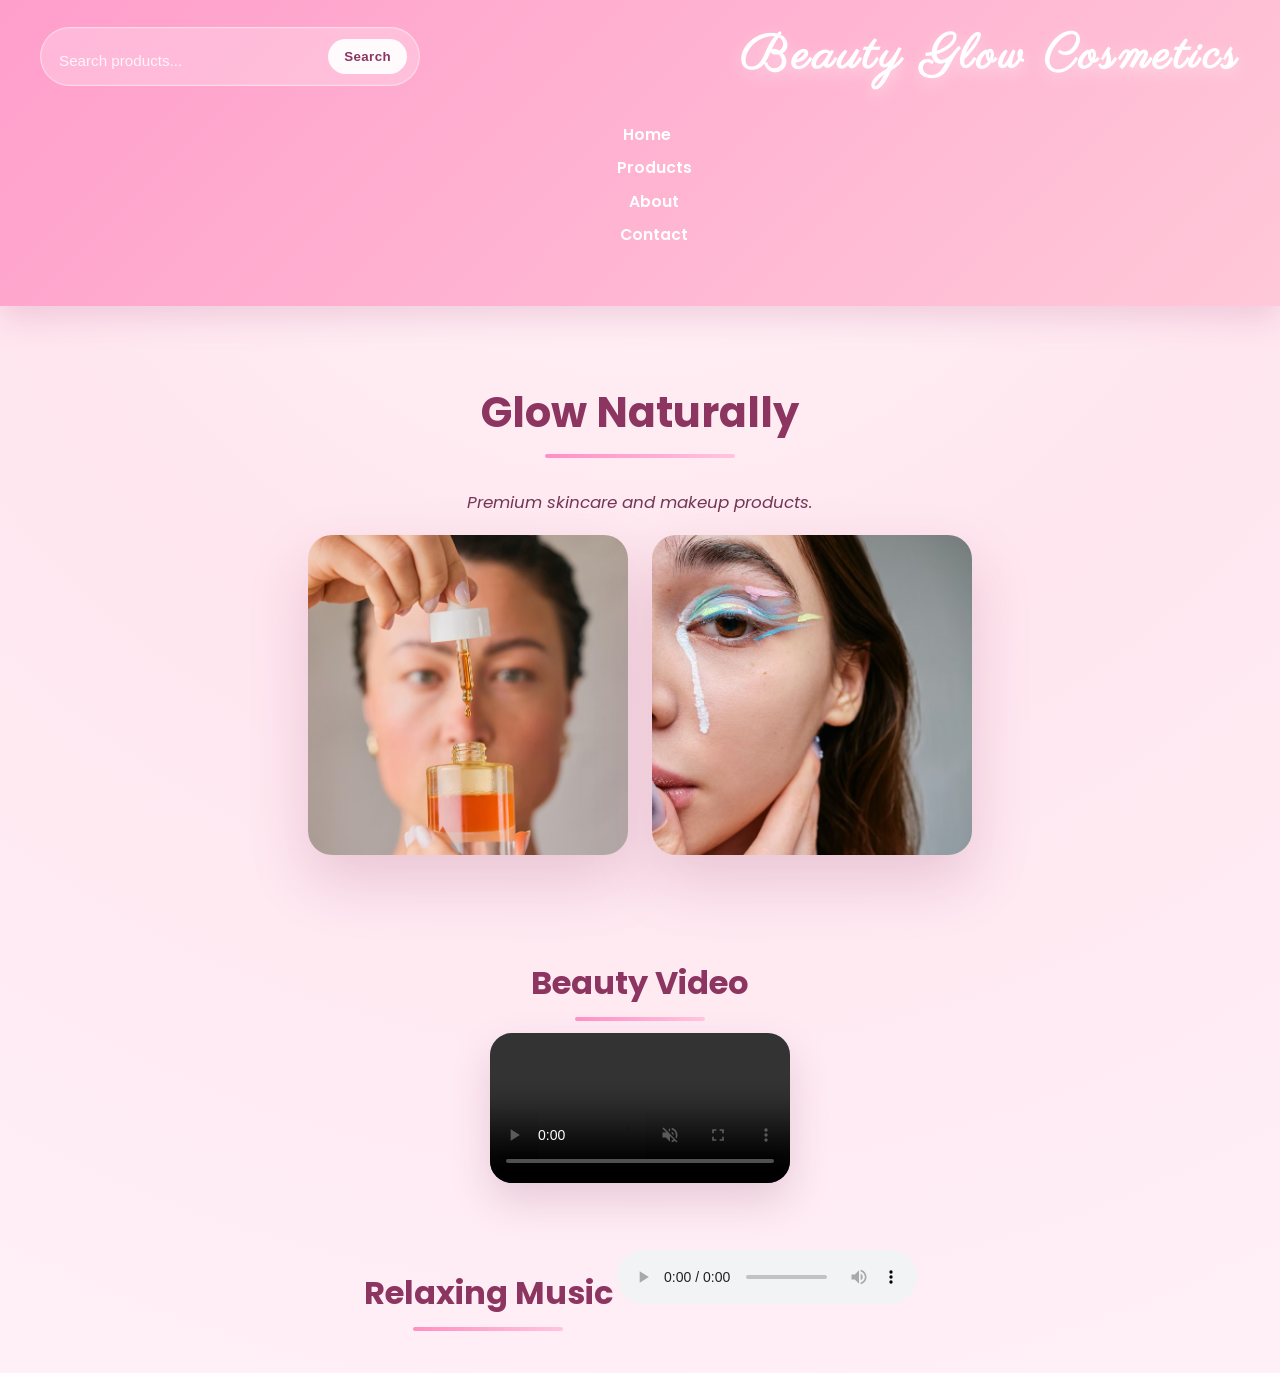
==== index.html @ d343860a "product kısmı düzeltildi" ====
<!DOCTYPE html>
<html lang="en">
<head>
    <meta charset="UTF-8">
    <meta name="viewport" content="width=device-width, initial-scale=1.0">
    <title>Beauty Glow</title>

    <link rel="stylesheet" href="index.css">
</head>
<body>

<header>
    <div class="header-top">
        <div class="search-area">
            <form class="search-form" action="products.html" method="get">
                <input type="search" name="q" placeholder="Search products..." aria-label="Search products">
                <button type="submit">Search</button>
            </form>
        </div>
        <h1>Beauty Glow Cosmetics</h1>
    </div>

    <nav>
        <a href="index.html">Home</a>
        <a href="products.html">Products</a>
        <a href="about.html">About</a>
        <a href="contact.html">Contact</a>
    </nav>

</header>

<section class="hero">

    <h2>Glow Naturally</h2>

    <p>
        Premium skincare and makeup products.
    </p>

    <img src="images/banner.jpg" width="500">
    <img src="images/banner (2).jpg" width="500">


</section>

<section>

    <h2>Beauty Video</h2>

    <div class="video-container">
        <video class="responsive-video" autoplay muted loop playsinline controls>
            <source src="videos/beauty.mp4" type="video/mp4">
            Your browser does not support this video.
        </video>
    </div>

</section>

<section>

    <h2>Relaxing Music</h2>

    <audio controls>
        <source src="audio/music.mp3" type="audio/mpeg">
    </audio>

</section>

<script src="search.js"></script>
</body>
</html>
---- index.css ----
@import url('https://fonts.googleapis.com/css2?family=Parisienne&family=Poppins:wght@300;400;500;600;700&display=swap');

body{
    margin:0;
    font-family:'Poppins', Arial, sans-serif;
    background: radial-gradient(circle at top, #fff5f7 0%, #ffe6ef 45%, #fff0f7 100%);
    color:#4b2141;
}

header{
    background: linear-gradient(135deg, #ff9ecb 0%, #ffc8d8 100%);
    padding:24px 20px;
    text-align:center;
    box-shadow: 0 12px 30px rgba(171, 68, 123, 0.18);
    display:flex;
    flex-direction:column;
    align-items:center;
    gap:18px;
}

.header-top{
    width:100%;
    max-width:1200px;
    display:flex;
    justify-content:space-between;
    align-items:center;
    gap:24px;
    flex-wrap:wrap;
}

header h1{
    margin:0;
    color:#ffffff;
    font-family:'Parisienne', cursive;
    font-size:3rem;
    letter-spacing:0.08em;
    text-shadow: 0 6px 16px rgba(255,255,255,0.45);
}

nav{
    margin-top:14px;
}

nav a{
    color:#ffffff;
    margin:0 14px;
    text-decoration:none;
    font-weight:600;
    font-size:0.98rem;
    position:relative;
}

.search-area{
    display:flex;
    justify-content:flex-start;
    width:100%;
    max-width:380px;
}

.search-form{
    display:flex;
    gap:8px;
    align-items:center;
    width:100%;
    background: rgba(255,255,255,0.25);
    padding:8px 12px;
    border-radius:999px;
    border:1px solid rgba(255,255,255,0.45);
    box-shadow: inset 0 0 0 1px rgba(255,255,255,0.1);
}

.search-form input{
    border:none;
    background:transparent;
    color:#ffffff;
    padding:8px 6px;
    width:100%;
    min-width:120px;
    outline:none;
    font-size:0.95rem;
}

.search-form input::placeholder{
    color:rgba(255,255,255,0.85);
}

.search-form button{
    background:rgba(255,255,255,0.92);
    color:#8b3560;
    border-radius:999px;
    border:none;
    padding:10px 16px;
    font-weight:700;
    cursor:pointer;
}

.search-form button:hover{
    background:#ffffff;
}

.no-results-message{
    margin-top:22px;
    color:#7b3660;
    font-weight:700;
    letter-spacing:0.02em;
}

nav a:hover{
    color:#ffe9f2;
}

nav a::after{
    content:'';
    display:block;
    width:0;
    height:2px;
    background:#ffffff;
    transition:width .25s ease;
    margin:4px auto 0;
}

nav a:hover::after{
    width:70%;
}

section{
    padding:30px 20px;
    text-align:center;
}

h2{
    font-size:2rem;
    margin-bottom:12px;
    color:#8b3560;
    font-weight:700;
    position:relative;
    display:inline-block;
}

h2::after{
    content:'';
    width:60%;
    height:4px;
    background: linear-gradient(90deg, #ff8fc3, #ffc4df);
    display:block;
    margin:10px auto 0;
    border-radius:4px;
}

p, label, a{
    font-size:1rem;
    line-height:1.75;
}

p{
    max-width:750px;
    margin:0 auto;
    color:#5a2f48;
}

.hero{
    text-align:center;
    padding:40px 20px;
}

.hero h2{
    font-size:2.6rem;
}

.hero p{
    margin:18px auto 0;
    max-width:720px;
    font-size:1.05rem;
    font-style:italic;
    color:#733656;
}

.hero img{
    border-radius:24px;
    box-shadow:0 26px 60px rgba(132, 41, 85, 0.18);
    margin:18px 10px 0;
    width:min(320px, 45%);
    aspect-ratio:1 / 1;
    object-fit:cover;
}

.product-grid{
    display:grid;
    gap:22px;
    grid-template-columns:repeat(auto-fit, minmax(240px, 320px));
    max-width:980px;
    margin:24px auto 0;
    padding:0;
    justify-content:center;
}

.product-card{
    background: rgba(255,255,255,0.92);
    border-radius:24px;
    box-shadow:0 18px 30px rgba(128, 58, 105, 0.12);
    overflow:hidden;
    text-align:left;
    border:1px solid rgba(255, 145, 183, 0.25);
    max-width:320px;
    margin:0 auto;
}

.product-card img{
    width:100%;
    height:220px;
    display:block;
    object-fit:cover;
    cursor:zoom-in;
}

.lightbox-overlay{
    position: fixed;
    inset: 0;
    background: rgba(20, 12, 28, 0.85);
    display: flex;
    align-items: center;
    justify-content: center;
    padding: 24px;
    z-index: 9999;
}

.lightbox-overlay[hidden]{
    display: none;
}

.lightbox-image{
    max-width: 92%;
    max-height: 84vh;
    border-radius: 18px;
    box-shadow: 0 24px 60px rgba(0, 0, 0, 0.4);
}

.lightbox-close{
    position: absolute;
    top: 18px;
    right: 18px;
    width: 40px;
    height: 40px;
    border-radius: 50%;
    border: none;
    background: rgba(255, 255, 255, 0.95);
    color: #8b3560;
    font-size: 1.5rem;
    line-height: 1;
    cursor: pointer;
    box-shadow: 0 10px 24px rgba(0, 0, 0, 0.2);
}

.lightbox-close:hover{
    transform: scale(1.05);
}

.product-info{
    padding:18px;
}

.product-info h3{
    margin:0 0 10px;
    font-size:1.1rem;
    color:#682d52;
}

.price{
    margin:0;
    color:#d4357a;
    font-weight:700;
}

.video-container{
    width:100%;
    max-width:1080px;
    margin:auto;
    display:flex;
    justify-content:center;
}

.responsive-video{
    width:auto;
    max-width:100%;
    max-height:70vh;
    border-radius:22px;
    height:auto;
    object-fit:cover;
    box-shadow:0 18px 40px rgba(114, 50, 88, 0.18);
}

table{
    width:90%;
    max-width:780px;
    margin:auto;
    border-collapse:collapse;
    background:rgba(255,255,255,0.97);
    border-radius:18px;
    overflow:hidden;
}

table, th, td{
    border:1px solid rgba(255, 177, 204, 0.6);
    padding:16px;
}

form{
    background:rgba(255,255,255,0.96);
    width:min(100%, 380px);
    margin:auto;
    padding:28px;
    border-radius:24px;
    box-shadow:0 18px 40px rgba(154, 81, 116, 0.12);
}

input, textarea{
    width:100%;
    padding:14px 16px;
    border:1px solid rgba(212, 143, 171, 0.55);
    border-radius:18px;
    margin-top:8px;
    font-size:1rem;
    outline:none;
    background:#fff9fb;
}

input:focus, textarea:focus{
    border-color:#e078af;
    box-shadow:0 0 0 4px rgba(255, 189, 218, 0.25);
}

button{
    background: linear-gradient(135deg, #ff7bb1 0%, #ffb6d6 100%);
    border:none;
    padding:14px 28px;
    color:white;
    cursor:pointer;
    border-radius:999px;
    font-weight:700;
    letter-spacing:0.03em;
    transition:transform .25s ease, box-shadow .25s ease;
}

button:hover{
    transform:translateY(-2px);
    box-shadow:0 18px 30px rgba(255, 118, 176, 0.3);
}

a{
    color:#a34476;
    text-decoration:none;
    font-weight:600;
}

a:hover{
    color:#d9659c;
}

@media (max-width: 720px) {
    header h1{
        font-size:2.3rem;
    }
    nav a{
        display:inline-block;
        margin:10px 8px;
    }
    .product-grid{
        gap:18px;
    }
    form{
        padding:22px;
    }
}
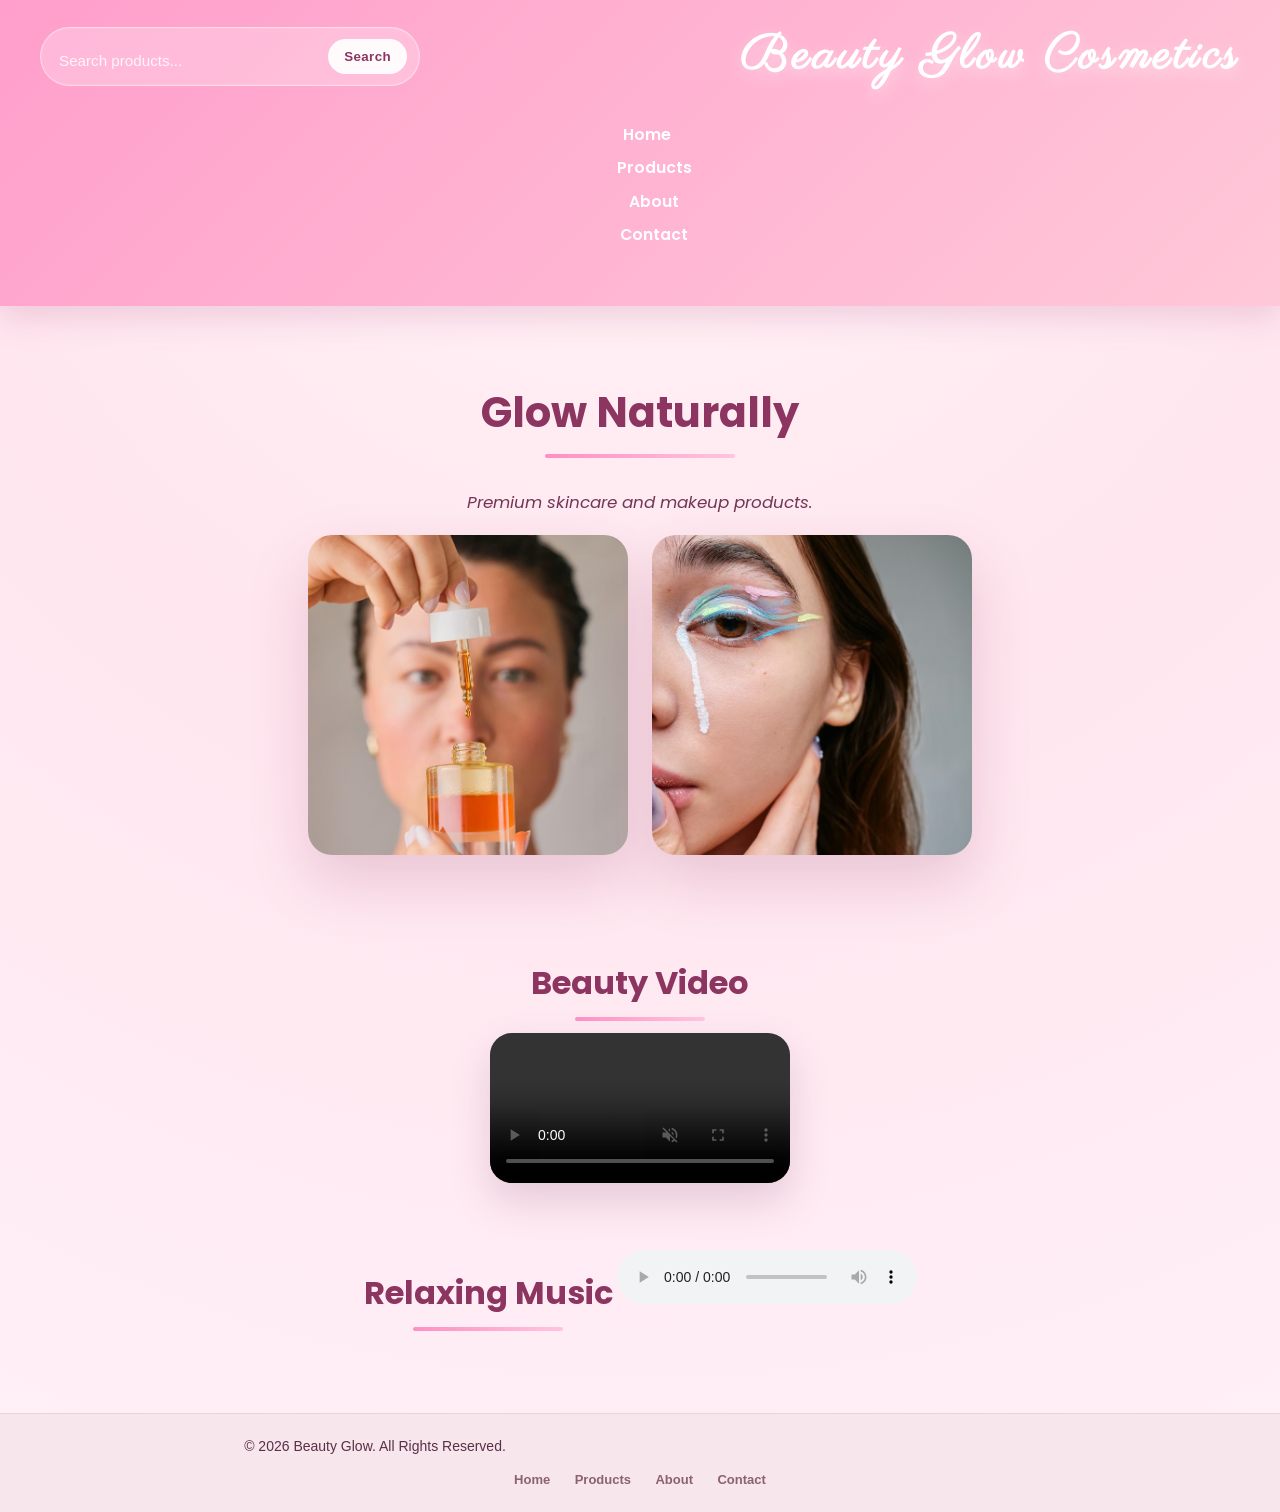
==== commit 0b184119: "footer eklendi" ====
--- a/index.html
+++ b/index.html
@@ -66,6 +66,18 @@
 
 </section>
 
+<footer class="site-footer">
+    <div class="footer-content">
+        <p>&copy; 2026 Beauty Glow. All Rights Reserved.</p>
+        <div class="footer-links">
+            <a href="index.html">Home</a>
+            <a href="products.html">Products</a>
+            <a href="about.html">About</a>
+            <a href="contact.html">Contact</a>
+        </div>
+    </div>
+</footer>
+
 <script src="search.js"></script>
 </body>
 </html>
--- a/index.css
+++ b/index.css
@@ -356,6 +356,34 @@
     color:#d9659c;
 }
 
+.site-footer {
+    background-color: #f7e6ec;
+    color: #4a3b40;
+    padding: 20px 0;
+    margin-top: 40px;
+    text-align: center;
+    font-family: sans-serif;
+    border-top: 1px solid #ebd2db;
+}
+
+.footer-content p {
+    margin: 0 0 10px 0;
+    font-size: 14px;
+    font-weight: 500;
+}
+
+.footer-links a {
+    color: #8c6273;
+    text-decoration: none;
+    margin: 0 10px;
+    font-size: 13px;
+    transition: color 0.3s ease;
+}
+
+.footer-links a:hover {
+    color: #d17a9e;
+}
+
 @media (max-width: 720px) {
     header h1{
         font-size:2.3rem;
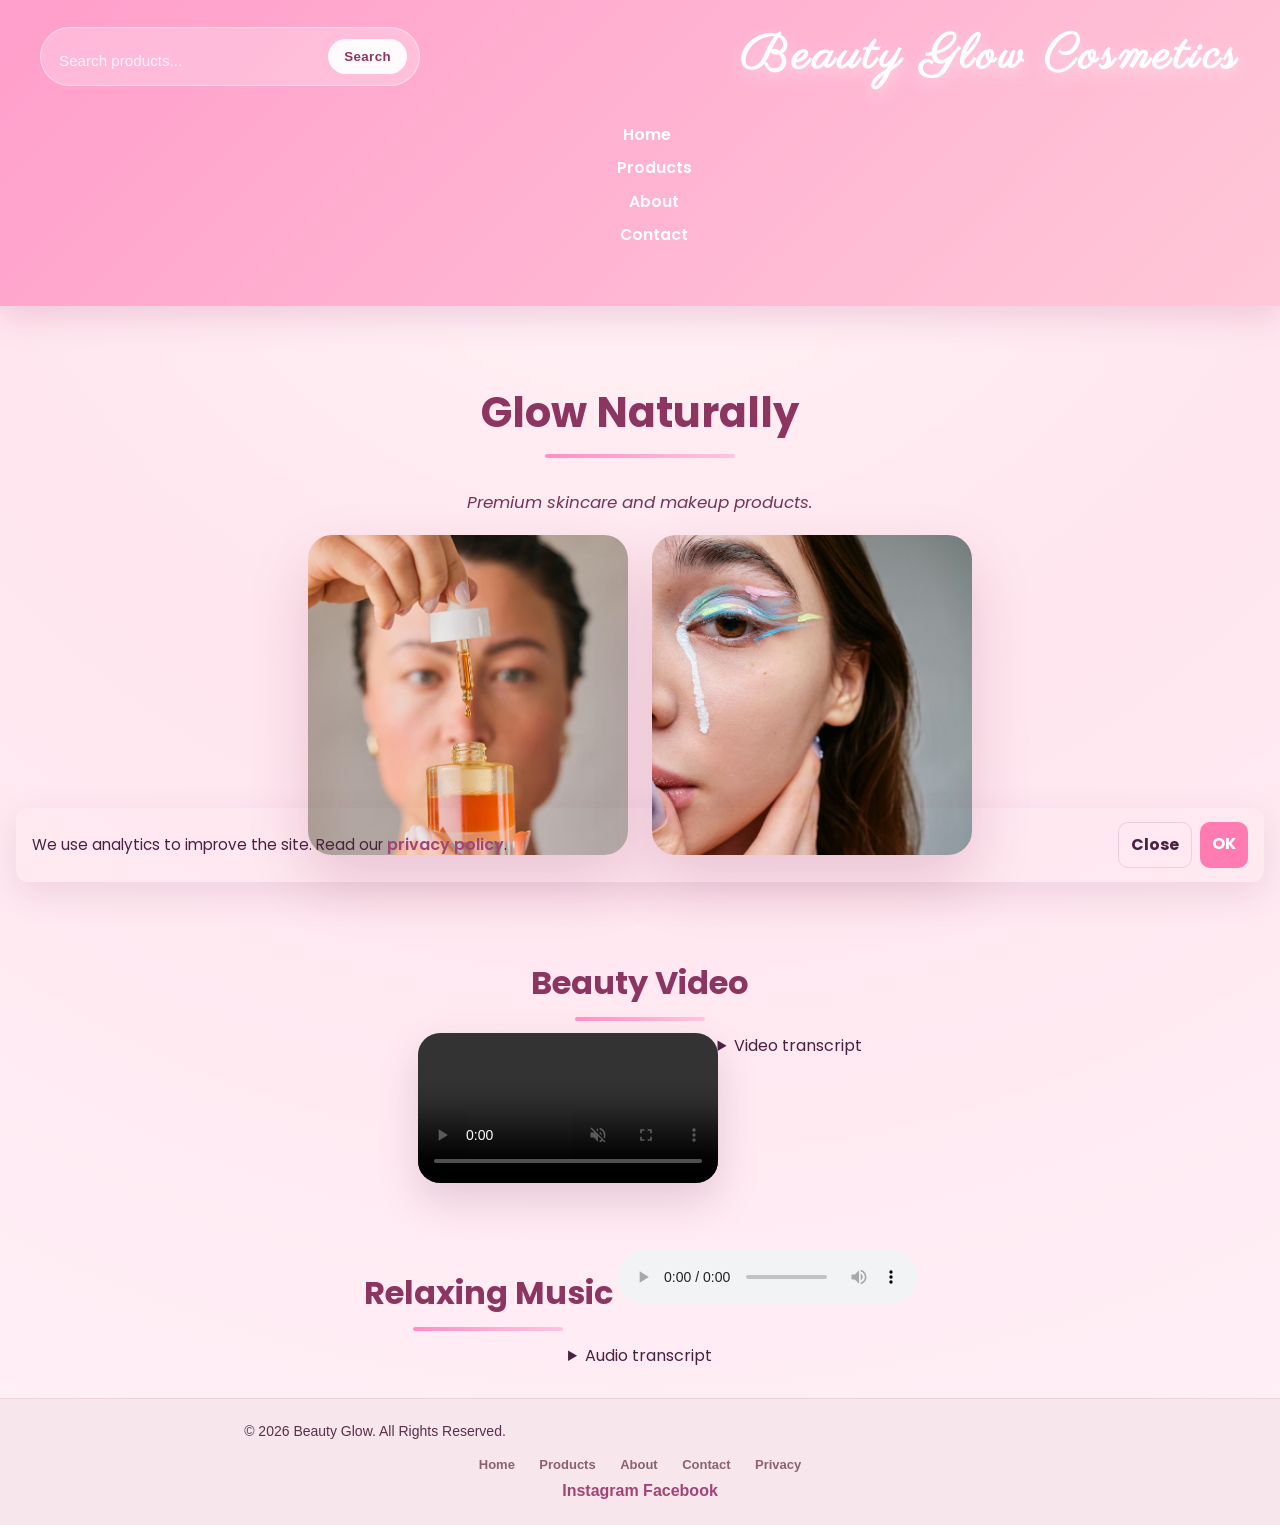
==== commit 9d3a1086: "iyileştirmeler yapıldı" ====
--- a/index.html
+++ b/index.html
@@ -5,22 +5,42 @@
     <meta name="viewport" content="width=device-width, initial-scale=1.0">
     <title>Beauty Glow</title>
 
+    <meta name="description" content="Beauty Glow - Premium skincare and makeup products for a natural glow. Discover our curated collection of skincare and cosmetics.">
+    <meta name="keywords" content="beauty, skincare, cosmetics, makeup, natural glow, premium skincare">
+    <meta property="og:title" content="Beauty Glow Cosmetics">
+    <meta property="og:description" content="Premium skincare and makeup products to help you glow naturally.">
+    <meta property="og:type" content="website">
+    <meta property="og:image" content="images/premium_photo-1703343321527-e18ef1c4d8d0.avif">
+    <link rel="icon" href="favicon.svg" type="image/svg+xml">
+    <link rel="manifest" href="site.webmanifest">
+    <meta name="theme-color" content="#ffffff">
+
     <link rel="stylesheet" href="index.css">
 </head>
 <body>
+
+<!-- Cookie consent banner (CSS-only; no JavaScript) -->
+<input type="checkbox" id="cookie-consent-toggle" class="cookie-consent-toggle" aria-hidden="true">
+<div class="cookie-consent" role="dialog" aria-live="polite">
+    <p>We use analytics to improve the site. Read our <a href="privacy.html">privacy policy</a>.</p>
+    <div class="actions">
+        <label for="cookie-consent-toggle" class="decline">Close</label>
+        <label for="cookie-consent-toggle" class="accept">OK</label>
+    </div>
+</div>
 
 <header>
     <div class="header-top">
         <div class="search-area">
             <form class="search-form" action="products.html" method="get">
-                <input type="search" name="q" placeholder="Search products..." aria-label="Search products">
+                <input type="search" name="q" placeholder="Search products..." aria-label="Search products" required>
                 <button type="submit">Search</button>
             </form>
         </div>
         <h1>Beauty Glow Cosmetics</h1>
     </div>
 
-    <nav>
+    <nav aria-label="Main navigation">
         <a href="index.html">Home</a>
         <a href="products.html">Products</a>
         <a href="about.html">About</a>
@@ -37,8 +57,8 @@
         Premium skincare and makeup products.
     </p>
 
-    <img src="images/banner.jpg" width="500">
-    <img src="images/banner (2).jpg" width="500">
+    <img src="images/banner.jpg" width="500" alt="Model applying face cream for a natural glow" loading="lazy">
+    <img src="images/banner (2).jpg" width="500" alt="Close-up of skincare products on a marble surface" loading="lazy">
 
 
 </section>
@@ -48,10 +68,19 @@
     <h2>Beauty Video</h2>
 
     <div class="video-container">
-        <video class="responsive-video" autoplay muted loop playsinline controls>
+        <video class="responsive-video" autoplay muted loop playsinline controls aria-describedby="video-transcript">
             <source src="videos/beauty.mp4" type="video/mp4">
+            <track kind="captions" srclang="en" label="English" src="videos/beauty.vtt">
             Your browser does not support this video.
         </video>
+
+        <div id="video-transcript">
+            <details>
+                <summary>Video transcript</summary>
+                <p>The video shows step-by-step skincare routine for glowing skin: cleanse, tone, moisturize, and apply SPF.</p>
+                <p>Download full transcript: <a href="videos/beauty-transcript.txt">beauty-transcript.txt</a></p>
+            </details>
+        </div>
     </div>
 
 </section>
@@ -60,24 +89,37 @@
 
     <h2>Relaxing Music</h2>
 
-    <audio controls>
+    <audio controls aria-describedby="audio-transcript">
         <source src="audio/music.mp3" type="audio/mpeg">
+        Your browser does not support the audio element.
     </audio>
+
+    <div id="audio-transcript">
+        <details>
+            <summary>Audio transcript</summary>
+            <p>Relaxing ambient music with soft piano and gentle synth pads, suitable for meditation and background ambiance.</p>
+            <p>Download full transcript: <a href="audio/music-transcript.txt">music-transcript.txt</a></p>
+        </details>
+    </div>
 
 </section>
 
 <footer class="site-footer">
     <div class="footer-content">
         <p>&copy; 2026 Beauty Glow. All Rights Reserved.</p>
-        <div class="footer-links">
+        <div class="footer-links" aria-label="Footer links">
             <a href="index.html">Home</a>
             <a href="products.html">Products</a>
             <a href="about.html">About</a>
             <a href="contact.html">Contact</a>
+            <a href="privacy.html">Privacy</a>
+        </div>
+        <div class="social-links" aria-label="Social links">
+            <a href="#" rel="noopener">Instagram</a>
+            <a href="#" rel="noopener">Facebook</a>
         </div>
     </div>
 </footer>
 
-<script src="search.js"></script>
 </body>
 </html>
--- a/index.css
+++ b/index.css
@@ -5,6 +5,9 @@
     font-family:'Poppins', Arial, sans-serif;
     background: radial-gradient(circle at top, #fff5f7 0%, #ffe6ef 45%, #fff0f7 100%);
     color:#4b2141;
+    display:flex;
+    flex-direction:column;
+    min-height:100vh;
 }
 
 header{
@@ -366,6 +369,9 @@
     border-top: 1px solid #ebd2db;
 }
 
+/* Make footer stick to bottom when content is short */
+.site-footer{margin-top:auto}
+
 .footer-content p {
     margin: 0 0 10px 0;
     font-size: 14px;
@@ -399,3 +405,44 @@
         padding:22px;
     }
 }
+
+/* Cookie consent banner */
+.cookie-consent-toggle{position:absolute; left:-9999px}
+.cookie-consent{
+    position:fixed;
+    left:16px;
+    right:16px;
+    bottom:18px;
+    background:linear-gradient(180deg,#fff #ffeef6);
+    border-radius:12px;
+    box-shadow:0 12px 36px rgba(120,40,80,0.12);
+    padding:14px 16px;
+    display:flex;
+    gap:12px;
+    align-items:center;
+    justify-content:space-between;
+    z-index:99999;
+}
+.cookie-consent p{margin:0; font-size:0.95rem; color:#4b2141}
+.cookie-consent .actions{display:flex; gap:8px}
+.cookie-consent label{padding:8px 12px; border-radius:10px; font-weight:700; cursor:pointer}
+.cookie-consent .accept{background:#ff7bb1; color:#fff; border:none}
+.cookie-consent .decline{background:transparent; border:1px solid rgba(75,33,65,0.12); color:#4b2141}
+.cookie-consent-toggle:checked + .cookie-consent{display:none}
+
+/* Hidden honeypot for forms */
+.hidden-hp{position:absolute !important; left:-9999px !important; top:auto !important; width:1px !important; height:1px !important; overflow:hidden}
+
+.form-error{color:#b0003a; font-size:0.95rem; margin-top:8px}
+
+/* Print styles: simplify layout for paper/PDF export */
+@media print{
+    body{background:#fff;color:#000}
+    header, .site-footer, .cookie-consent, .search-area, .social-links, nav{display:none !important}
+    section{page-break-inside:avoid}
+    img, video, audio{max-width:100% !important; height:auto !important}
+    .product-grid{display:block; max-width:100%; margin:0}
+    .product-card{background:transparent; box-shadow:none; border:none; page-break-inside:avoid; margin:0 0 12px}
+    .product-card img{height:auto}
+    a[href^="http"]:after{content:" (link)"}
+}
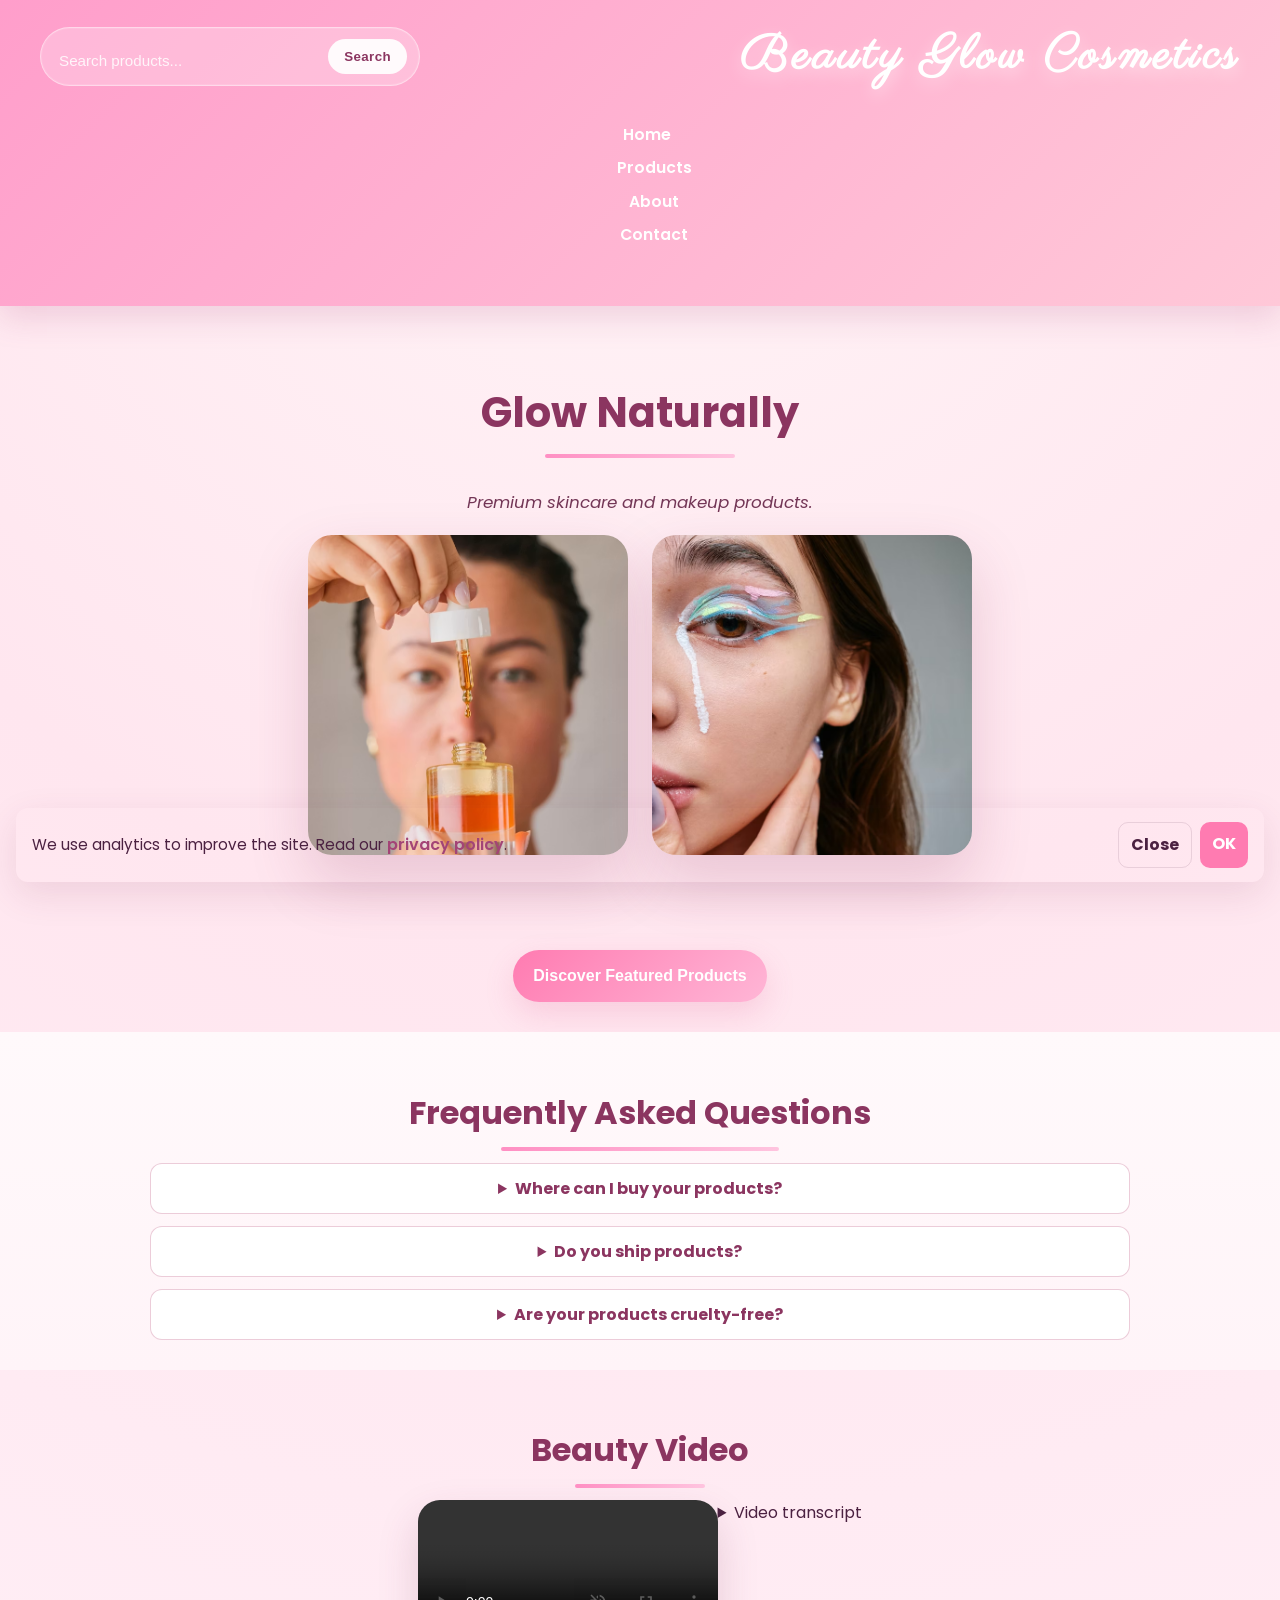
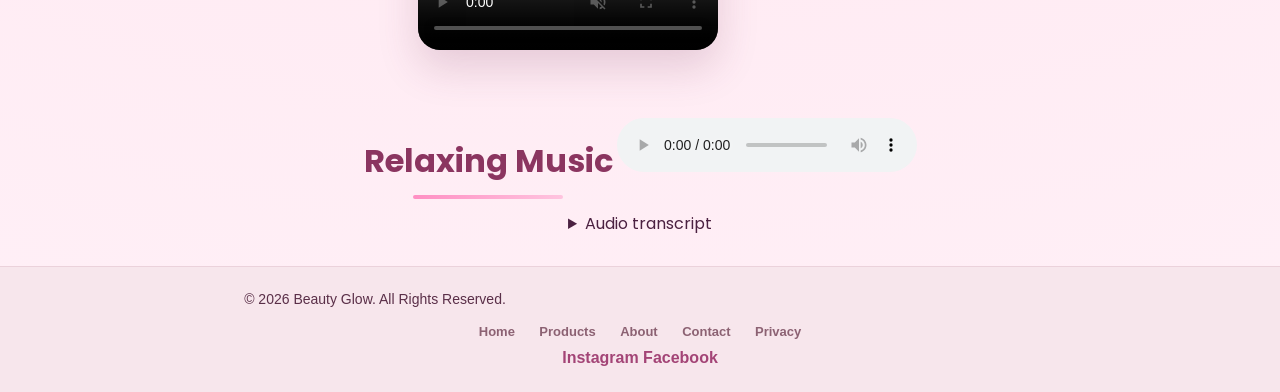
==== commit 6bfbccc0: "yeni düzenlemeler yapıldı" ====
--- a/index.html
+++ b/index.html
@@ -59,8 +59,31 @@
 
     <img src="images/banner.jpg" width="500" alt="Model applying face cream for a natural glow" loading="lazy">
     <img src="images/banner (2).jpg" width="500" alt="Close-up of skincare products on a marble surface" loading="lazy">
+</section>
 
+<section class="hero-cta">
+    <p style="text-align:center; margin-top:18px">
+        <a class="cta-button" href="products.html">Discover Featured Products</a>
+    </p>
+</section>
 
+<section class="faq">
+    <h2>Frequently Asked Questions</h2>
+    <div class="faq-list">
+        <details>
+            <summary>Where can I buy your products?</summary>
+            <p>All products are available in our physical stores — see full addresses and hours on the <a href="contact.html">Contact page</a>.</p>
+        </details>
+        <details>
+            <summary>Do you ship products?</summary>
+            <p>We currently operate as an informational catalog and in-store retailer; online shipping is not available.</p>
+        </details>
+        <details>
+            <summary>Are your products cruelty-free?</summary>
+            <p>We partner with brands that follow cruelty-free practices where possible; check individual product details for certifications.</p>
+        </details>
+    </div>
+</section>
 </section>
 
 <section>
--- a/index.css
+++ b/index.css
@@ -71,6 +71,7 @@
     border:1px solid rgba(255,255,255,0.45);
     box-shadow: inset 0 0 0 1px rgba(255,255,255,0.1);
 }
+
 
 .search-form input{
     border:none;
@@ -186,6 +187,26 @@
     aspect-ratio:1 / 1;
     object-fit:cover;
 }
+
+/* CTA button in hero */
+.cta-button{
+    display:inline-block;
+    background: linear-gradient(135deg, #ff7bb1 0%, #ffb6d6 100%);
+    color:white;
+    padding:12px 20px;
+    border-radius:999px;
+    font-weight:800;
+    text-decoration:none;
+    box-shadow:0 12px 30px rgba(219,85,140,0.18);
+}
+.cta-button:hover{transform:translateY(-2px)}
+
+/* FAQ */
+.faq{padding:30px 20px; background:linear-gradient(180deg,#fff9fb,#fff4f8);}
+.faq-list{max-width:980px;margin:0 auto;display:grid;gap:12px}
+.faq details{background:#fff;border-radius:12px;padding:12px 16px;border:1px solid rgba(212,143,171,0.45)}
+.faq summary{font-weight:700;color:#8b3560;cursor:pointer}
+.faq p{margin:8px 0 0;color:#5a2f48}
 
 .product-grid{
     display:grid;
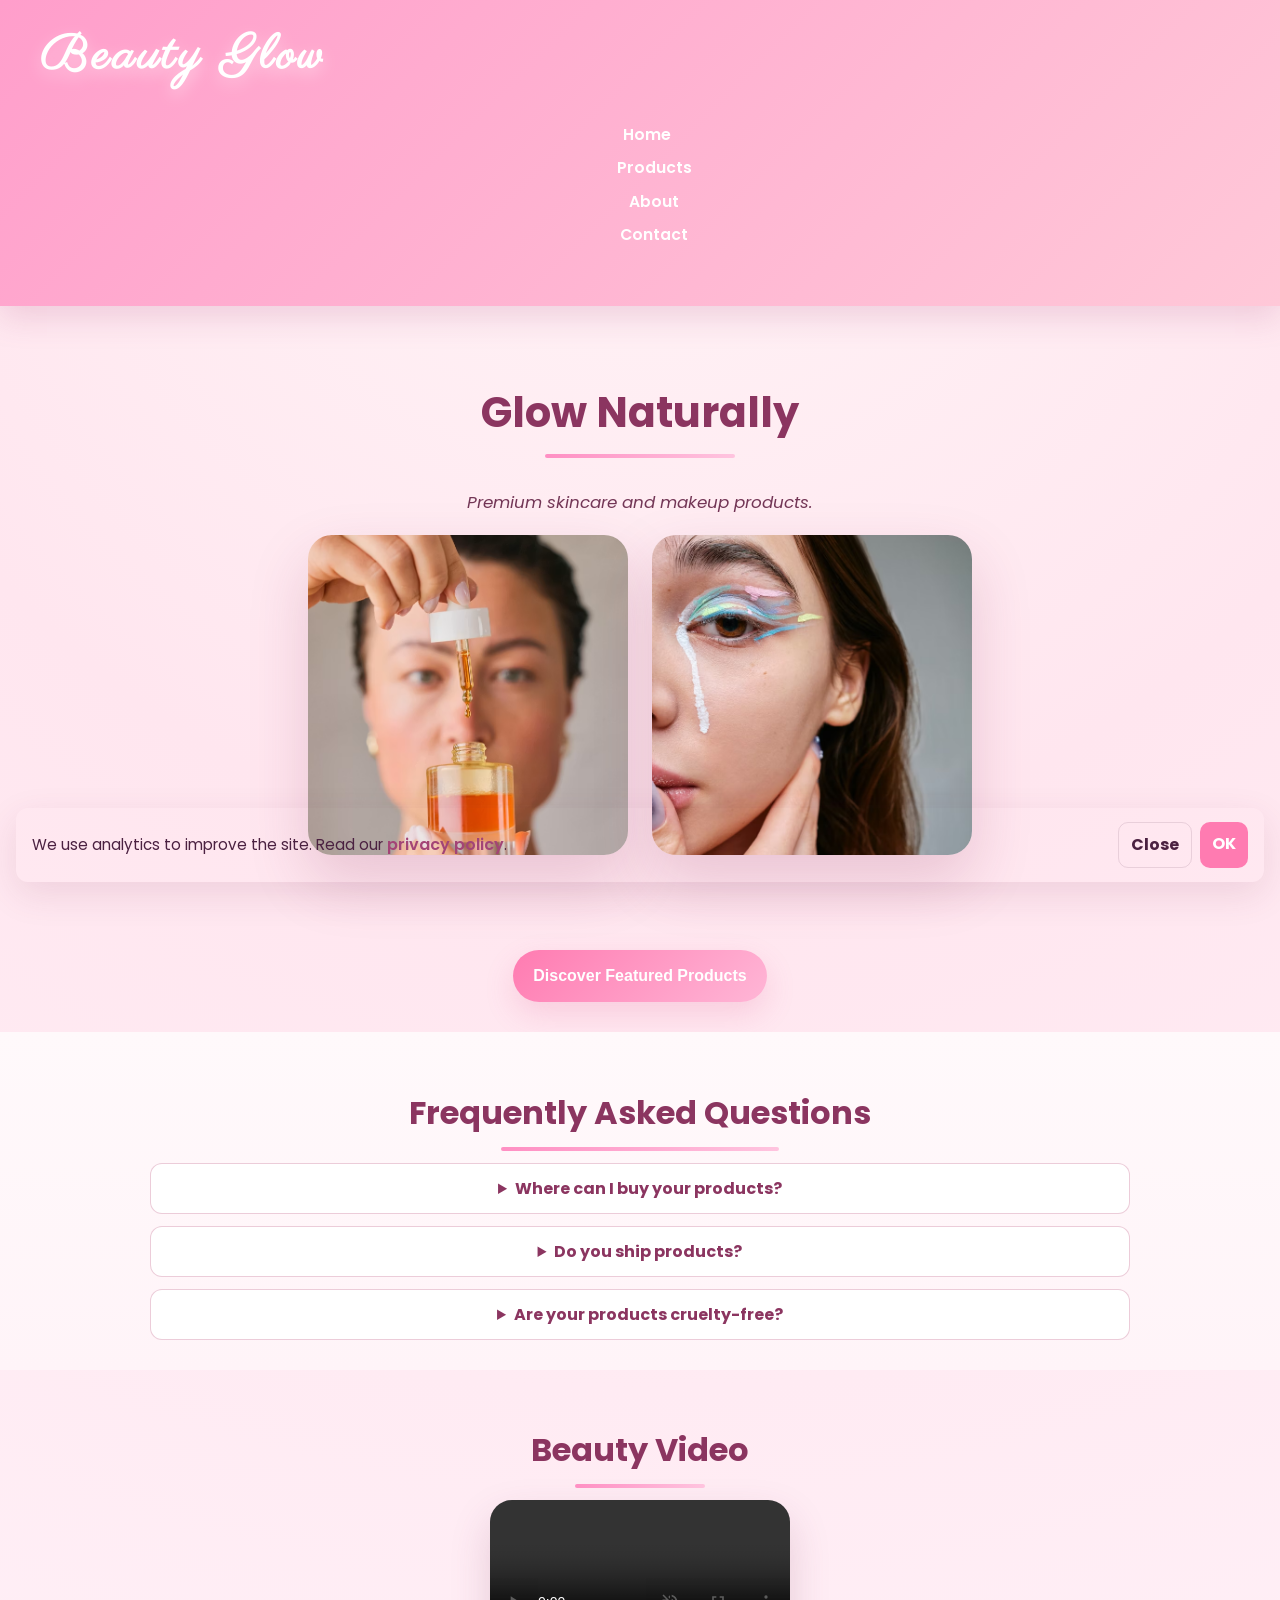
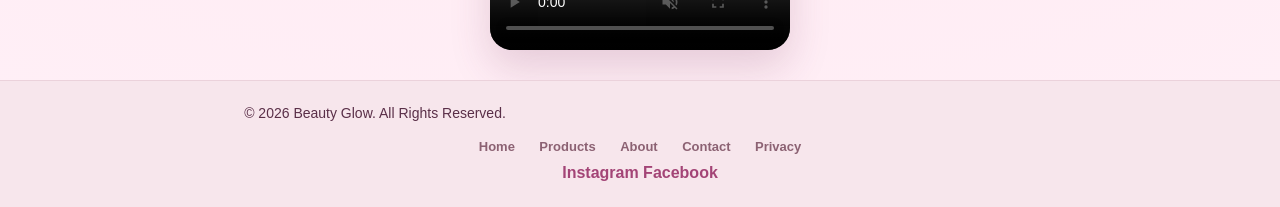
==== commit 550a0039: "hatalar düzeltildi" ====
--- a/index.html
+++ b/index.html
@@ -28,16 +28,9 @@
         <label for="cookie-consent-toggle" class="accept">OK</label>
     </div>
 </div>
-
 <header>
     <div class="header-top">
-        <div class="search-area">
-            <form class="search-form" action="products.html" method="get">
-                <input type="search" name="q" placeholder="Search products..." aria-label="Search products" required>
-                <button type="submit">Search</button>
-            </form>
-        </div>
-        <h1>Beauty Glow Cosmetics</h1>
+        <h1>Beauty Glow</h1>
     </div>
 
     <nav aria-label="Main navigation">
@@ -96,33 +89,7 @@
             <track kind="captions" srclang="en" label="English" src="videos/beauty.vtt">
             Your browser does not support this video.
         </video>
-
-        <div id="video-transcript">
-            <details>
-                <summary>Video transcript</summary>
-                <p>The video shows step-by-step skincare routine for glowing skin: cleanse, tone, moisturize, and apply SPF.</p>
-                <p>Download full transcript: <a href="videos/beauty-transcript.txt">beauty-transcript.txt</a></p>
-            </details>
-        </div>
-    </div>
-
-</section>
-
-<section>
-
-    <h2>Relaxing Music</h2>
-
-    <audio controls aria-describedby="audio-transcript">
-        <source src="audio/music.mp3" type="audio/mpeg">
-        Your browser does not support the audio element.
-    </audio>
-
-    <div id="audio-transcript">
-        <details>
-            <summary>Audio transcript</summary>
-            <p>Relaxing ambient music with soft piano and gentle synth pads, suitable for meditation and background ambiance.</p>
-            <p>Download full transcript: <a href="audio/music-transcript.txt">music-transcript.txt</a></p>
-        </details>
+        
     </div>
 
 </section>
--- a/index.css
+++ b/index.css
@@ -51,55 +51,6 @@
     font-weight:600;
     font-size:0.98rem;
     position:relative;
-}
-
-.search-area{
-    display:flex;
-    justify-content:flex-start;
-    width:100%;
-    max-width:380px;
-}
-
-.search-form{
-    display:flex;
-    gap:8px;
-    align-items:center;
-    width:100%;
-    background: rgba(255,255,255,0.25);
-    padding:8px 12px;
-    border-radius:999px;
-    border:1px solid rgba(255,255,255,0.45);
-    box-shadow: inset 0 0 0 1px rgba(255,255,255,0.1);
-}
-
-
-.search-form input{
-    border:none;
-    background:transparent;
-    color:#ffffff;
-    padding:8px 6px;
-    width:100%;
-    min-width:120px;
-    outline:none;
-    font-size:0.95rem;
-}
-
-.search-form input::placeholder{
-    color:rgba(255,255,255,0.85);
-}
-
-.search-form button{
-    background:rgba(255,255,255,0.92);
-    color:#8b3560;
-    border-radius:999px;
-    border:none;
-    padding:10px 16px;
-    font-weight:700;
-    cursor:pointer;
-}
-
-.search-form button:hover{
-    background:#ffffff;
 }
 
 .no-results-message{
@@ -459,7 +410,7 @@
 /* Print styles: simplify layout for paper/PDF export */
 @media print{
     body{background:#fff;color:#000}
-    header, .site-footer, .cookie-consent, .search-area, .social-links, nav{display:none !important}
+    header, .site-footer, .cookie-consent, .social-links, nav{display:none !important}
     section{page-break-inside:avoid}
     img, video, audio{max-width:100% !important; height:auto !important}
     .product-grid{display:block; max-width:100%; margin:0}
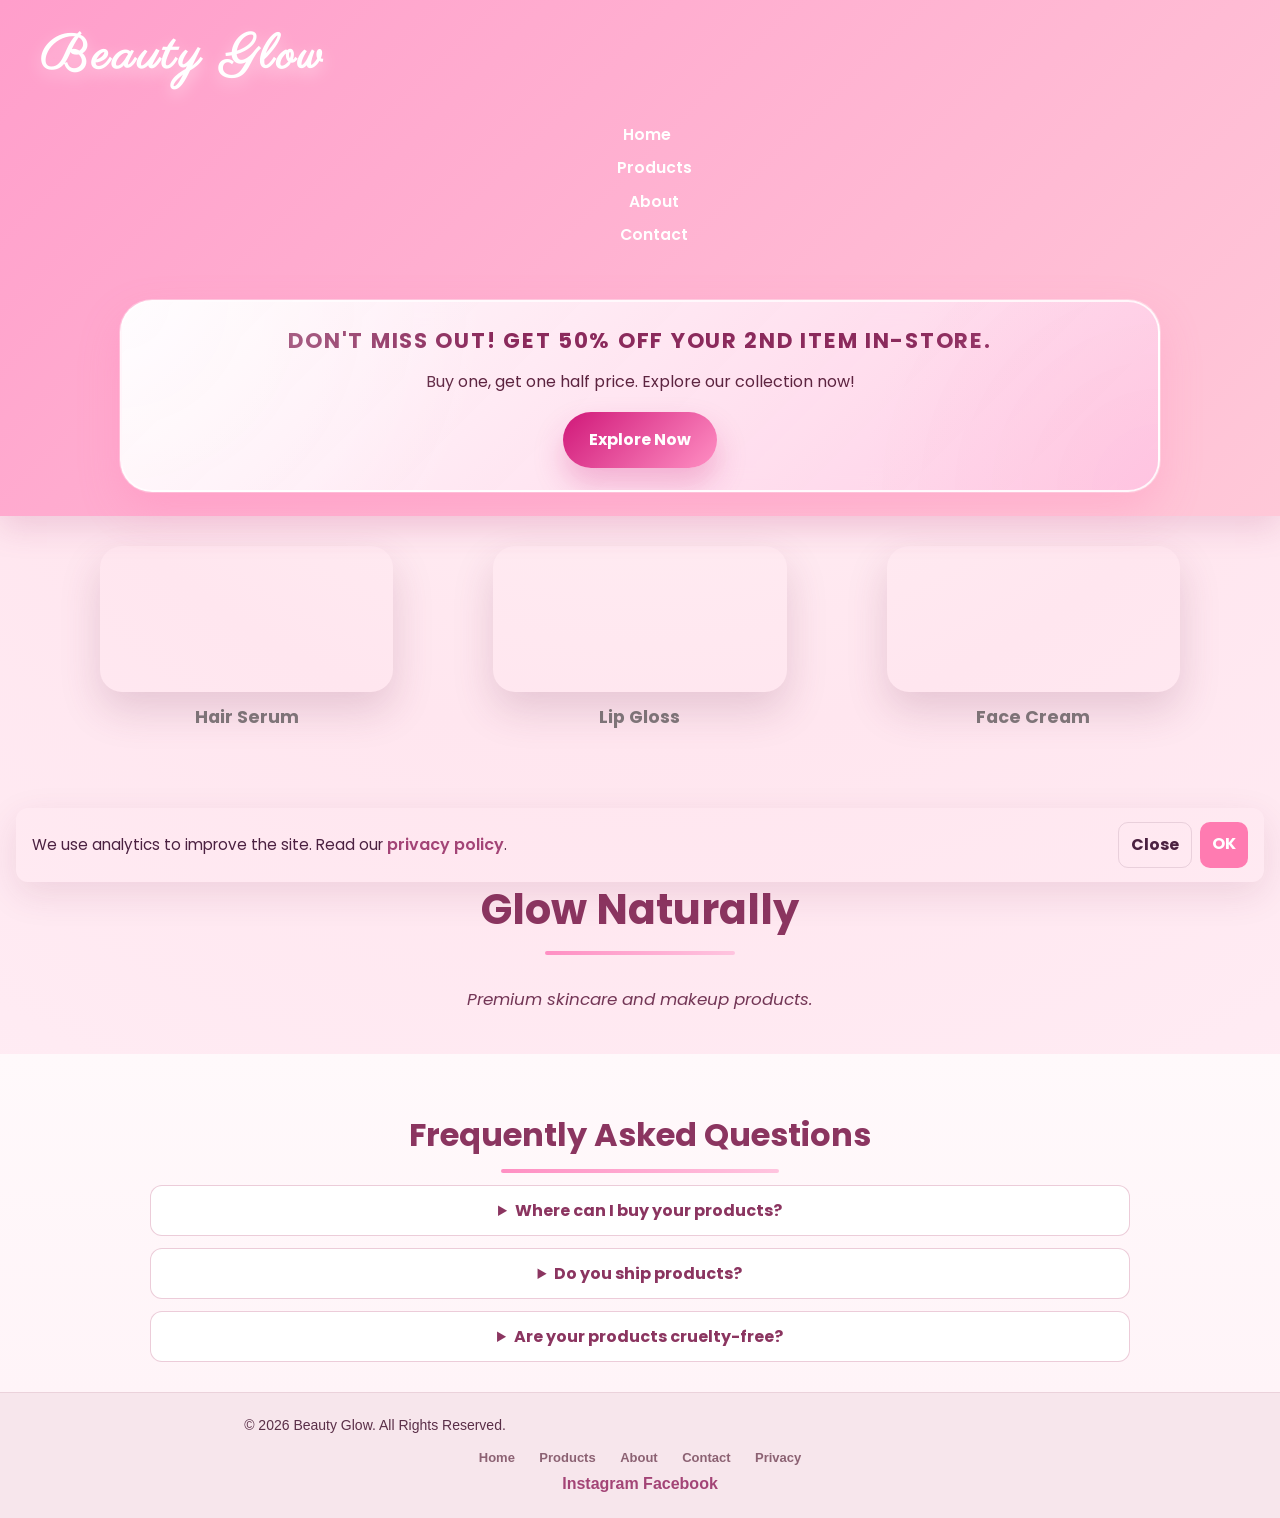
==== commit 6d87ad5d: "control" ====
--- a/index.html
+++ b/index.html
@@ -40,25 +40,50 @@
         <a href="contact.html">Contact</a>
     </nav>
 
+    <div class="promo-banner" role="region" aria-label="Special offer">
+        <strong>Don't miss out! Get 50% off your 2nd item in-store.</strong>
+        <p>Buy one, get one half price. Explore our collection now!</p>
+        <a class="banner-cta" href="products.html">Explore Now</a>
+    </div>
+
 </header>
 
-<section class="hero">
 
+<div class="video-container hero-video">
+
+    <!-- 1. Video: Saç Serumu -->
+    <div class="video-item">
+        <video class="responsive-video" autoplay muted loop playsinline>
+            <source src="videos/bu_hairserumu_kullansın.mp4" type="video/mp4">
+        </video>
+        <p class="product-name">Hair Serum</p>
+    </div>
+
+    <!-- 2. Video: Makyaj -->
+    <div class="video-item">
+        <video class="responsive-video" autoplay muted loop playsinline>
+            <source src="videos/saniyelik_video_oluştur_maky.mp4" type="video/mp4">
+        </video>
+        <p class="product-name">Lip Gloss</p>
+    </div>
+
+    <!-- 3. Video: Krem -->
+    <div class="video-item">
+        <video class="responsive-video" autoplay muted loop playsinline>
+            <source src="videos/krem.mp4" type="video/mp4">
+        </video>
+        <p class="product-name">Face Cream</p>
+    </div>
+
+</div>
+
+    <section class="hero">
     <h2>Glow Naturally</h2>
-
     <p>
         Premium skincare and makeup products.
     </p>
-
-    <img src="images/banner.jpg" width="500" alt="Model applying face cream for a natural glow" loading="lazy">
-    <img src="images/banner (2).jpg" width="500" alt="Close-up of skincare products on a marble surface" loading="lazy">
 </section>
 
-<section class="hero-cta">
-    <p style="text-align:center; margin-top:18px">
-        <a class="cta-button" href="products.html">Discover Featured Products</a>
-    </p>
-</section>
 
 <section class="faq">
     <h2>Frequently Asked Questions</h2>
@@ -79,20 +104,7 @@
 </section>
 </section>
 
-<section>
-
-    <h2>Beauty Video</h2>
-
-    <div class="video-container">
-        <video class="responsive-video" autoplay muted loop playsinline controls aria-describedby="video-transcript">
-            <source src="videos/beauty.mp4" type="video/mp4">
-            <track kind="captions" srclang="en" label="English" src="videos/beauty.vtt">
-            Your browser does not support this video.
-        </video>
-        
-    </div>
-
-</section>
+<!-- Removed duplicate video section (hero now contains the featured video) -->
 
 <footer class="site-footer">
     <div class="footer-content">
--- a/index.css
+++ b/index.css
@@ -42,6 +42,69 @@
 
 nav{
     margin-top:14px;
+}
+
+.promo-banner{
+    position: relative;
+    background: linear-gradient(135deg, rgba(255, 255, 255, 0.95), rgba(255, 208, 231, 0.9));
+    border: 2px solid rgba(255, 255, 255, 0.8);
+    padding: 22px 28px;
+    border-radius: 32px;
+    width: min(100%, 980px);
+    max-width: 980px;
+    text-align: center;
+    box-shadow: 0 18px 40px rgba(255, 119, 174, 0.25), 0 0 0 1px rgba(255, 255, 255, 0.35);
+    overflow: hidden;
+    backdrop-filter: blur(10px);
+    animation: pulse-banner 4s ease-in-out infinite;
+}
+
+.promo-banner::before{
+    content: '';
+    position: absolute;
+    inset: 0;
+    background: radial-gradient(circle at top left, rgba(255,255,255,0.45), transparent 35%), radial-gradient(circle at bottom right, rgba(255, 174, 213, 0.35), transparent 28%);
+    pointer-events: none;
+}
+
+.promo-banner strong{
+    display: block;
+    font-size: 1.35rem;
+    margin-bottom: 12px;
+    color: #8b2a5c;
+    text-transform: uppercase;
+    letter-spacing: 0.08em;
+}
+
+.promo-banner p{
+    margin: 0 auto 16px;
+    color: #5d2440;
+    font-size: 1rem;
+    line-height: 1.65;
+    max-width: 760px;
+}
+
+.banner-cta{
+    display: inline-block;
+    background: linear-gradient(135deg, #d01879, #ff8fc3);
+    color: #fff;
+    padding: 14px 26px;
+    border-radius: 999px;
+    font-weight: 700;
+    text-decoration: none;
+    box-shadow: 0 16px 30px rgba(208, 24, 121, 0.25);
+    transition: transform .25s ease, box-shadow .25s ease, opacity .25s ease;
+}
+
+.banner-cta:hover{
+    transform: translateY(-3px);
+    box-shadow: 0 22px 38px rgba(208, 24, 121, 0.32);
+    opacity: 0.98;
+}
+
+@keyframes pulse-banner{
+    0%, 100% { box-shadow: 0 18px 40px rgba(255, 119, 174, 0.25), 0 0 0 1px rgba(255, 255, 255, 0.35); }
+    50% { box-shadow: 0 22px 52px rgba(255, 119, 174, 0.35), 0 0 0 1px rgba(255, 255, 255, 0.45); }
 }
 
 nav a{
@@ -249,9 +312,10 @@
 .video-container{
     width:100%;
     max-width:1080px;
-    margin:auto;
+    margin: 30px auto;
     display:flex;
     justify-content:center;
+    gap: 100px ;
 }
 
 .responsive-video{
@@ -418,3 +482,18 @@
     .product-card img{height:auto}
     a[href^="http"]:after{content:" (link)"}
 }
+/* Her bir video ve yazısını gruplamak için */
+.video-item {
+    display: flex;
+    flex-direction: column;
+    align-items: center;
+    margin-bottom: 40px; /* Videolar arası boşluk */
+}
+
+/* Ürün isimlerinin stili */
+.product-name {
+    margin-top: 10px;
+    font-size: 1.1rem;
+    font-weight: bold;
+    color: #3333339e; 
+}
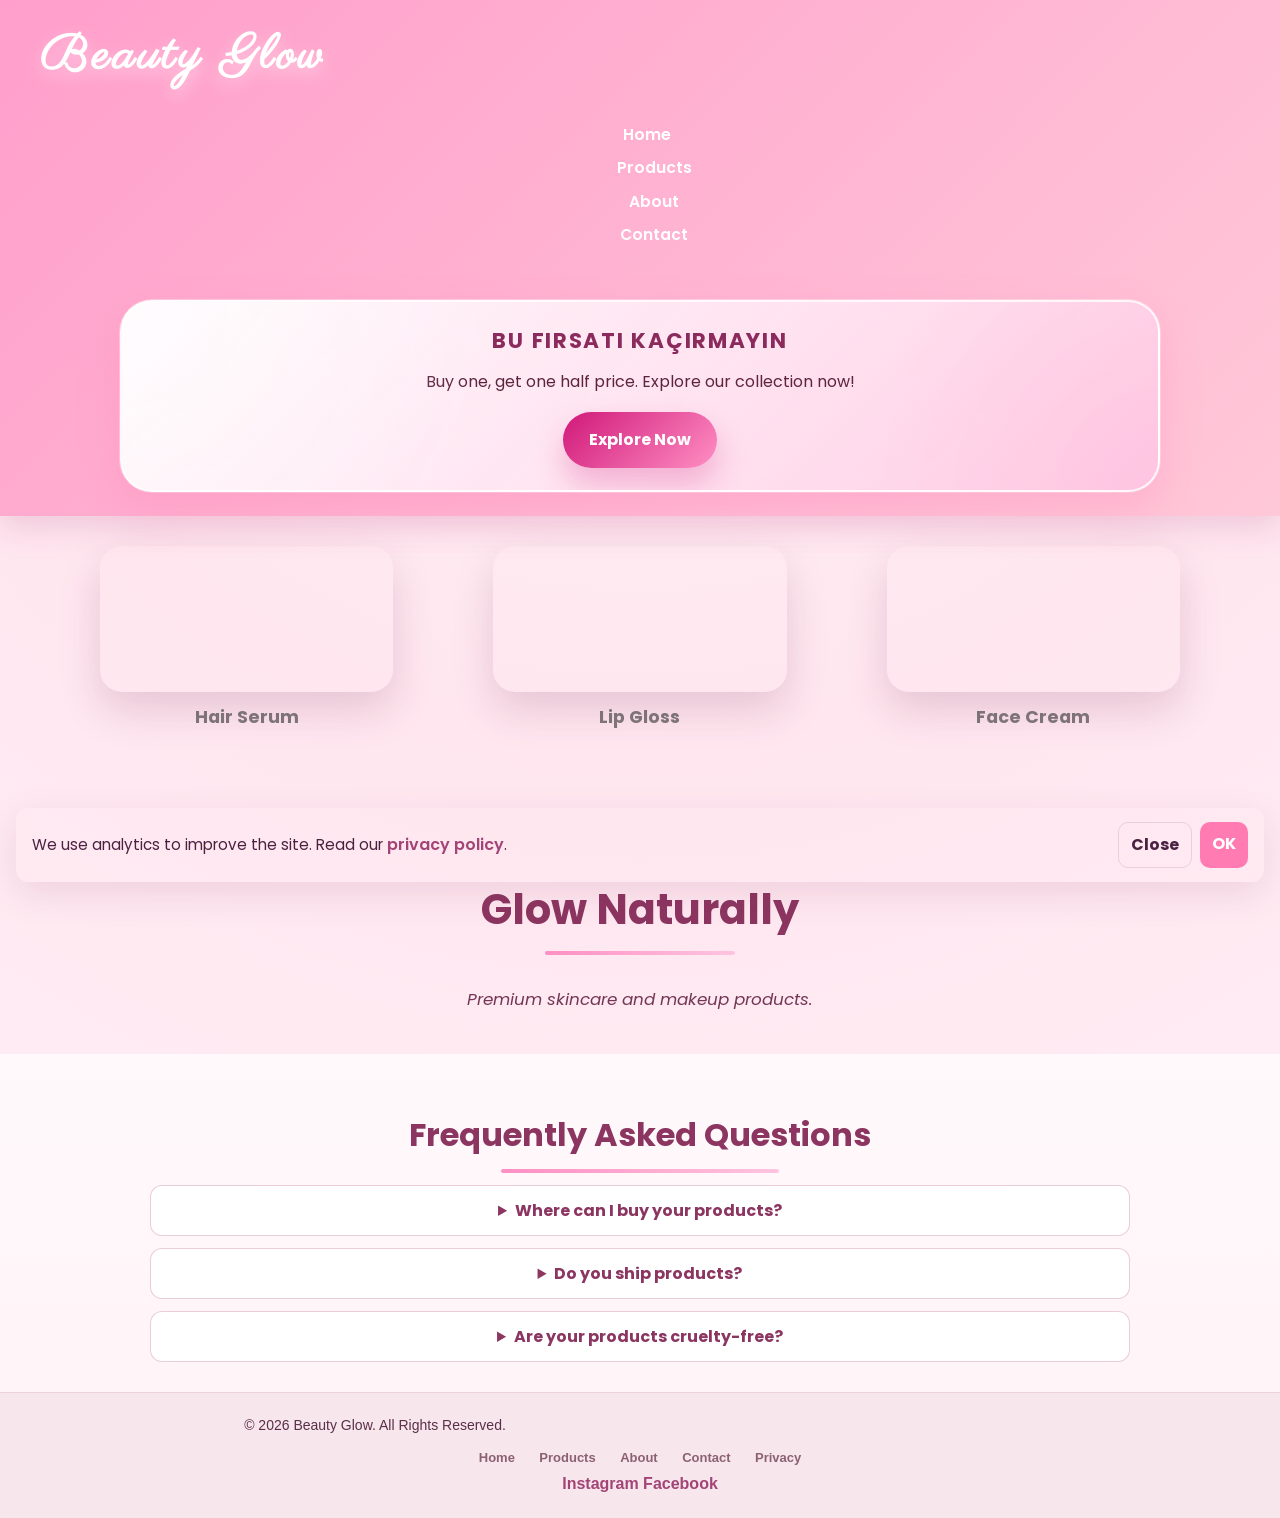
==== commit 03685445: "düzeltildi" ====
--- a/index.html
+++ b/index.html
@@ -19,7 +19,6 @@
 </head>
 <body>
 
-<!-- Cookie consent banner (CSS-only; no JavaScript) -->
 <input type="checkbox" id="cookie-consent-toggle" class="cookie-consent-toggle" aria-hidden="true">
 <div class="cookie-consent" role="dialog" aria-live="polite">
     <p>We use analytics to improve the site. Read our <a href="privacy.html">privacy policy</a>.</p>
@@ -41,7 +40,7 @@
     </nav>
 
     <div class="promo-banner" role="region" aria-label="Special offer">
-        <strong>Don't miss out! Get 50% off your 2nd item in-store.</strong>
+        <strong>bu fırsatı kaçırmayın</strong>
         <p>Buy one, get one half price. Explore our collection now!</p>
         <a class="banner-cta" href="products.html">Explore Now</a>
     </div>
@@ -102,9 +101,6 @@
         </details>
     </div>
 </section>
-</section>
-
-<!-- Removed duplicate video section (hero now contains the featured video) -->
 
 <footer class="site-footer">
     <div class="footer-content">
--- a/index.css
+++ b/index.css
@@ -466,12 +466,11 @@
 .cookie-consent .decline{background:transparent; border:1px solid rgba(75,33,65,0.12); color:#4b2141}
 .cookie-consent-toggle:checked + .cookie-consent{display:none}
 
-/* Hidden honeypot for forms */
+/* Hidden honeypot field for spam prevention */
 .hidden-hp{position:absolute !important; left:-9999px !important; top:auto !important; width:1px !important; height:1px !important; overflow:hidden}
 
 .form-error{color:#b0003a; font-size:0.95rem; margin-top:8px}
 
-/* Print styles: simplify layout for paper/PDF export */
 @media print{
     body{background:#fff;color:#000}
     header, .site-footer, .cookie-consent, .social-links, nav{display:none !important}
